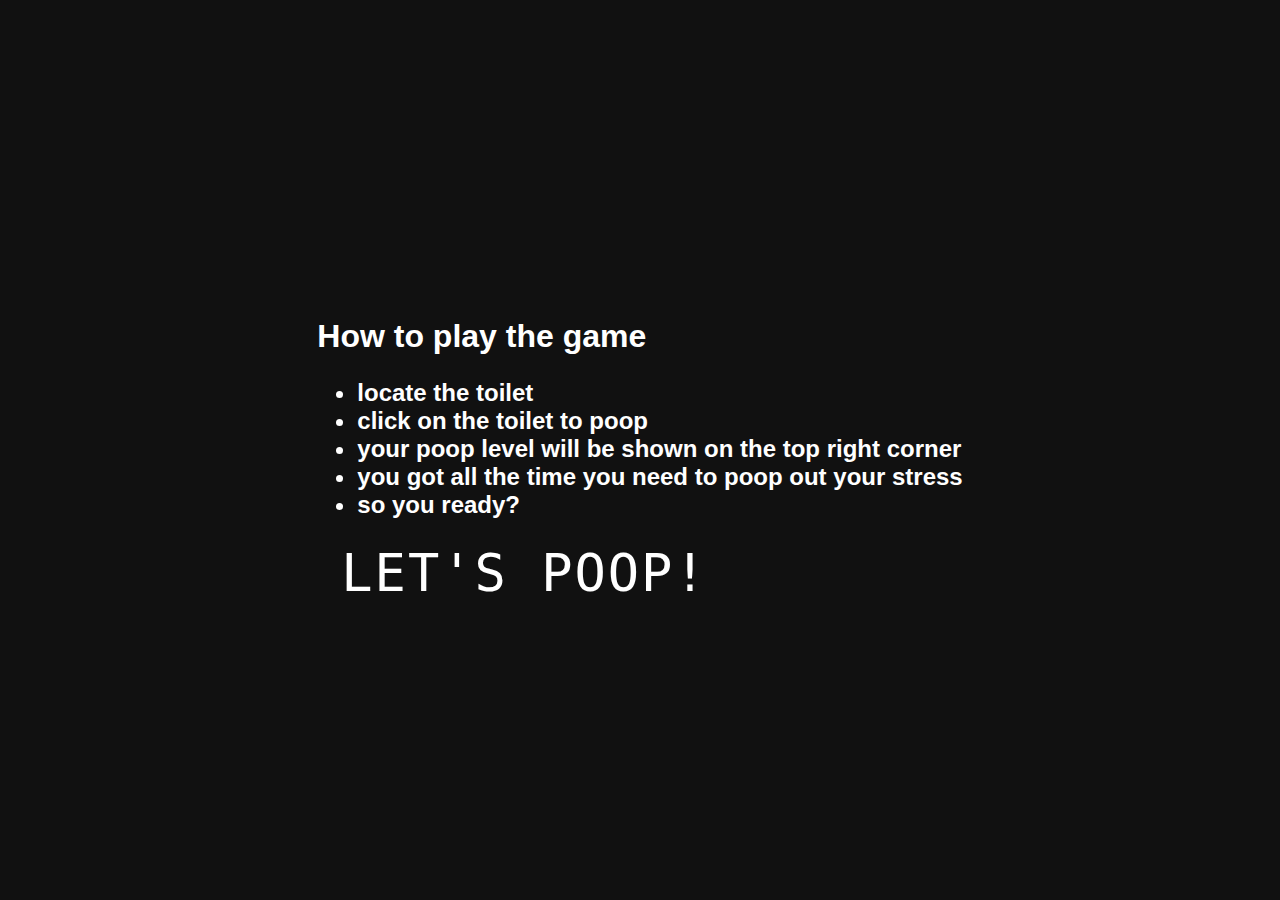
==== instruction.html @ 926859f1 "Added info" ====
<!DOCTYPE html>
<html>
<head>
    <meta charset="utf-8">
    <meta http-equiv="X-UA-Compatible" content="IE=edge">
    <title>Page Title</title>
    <meta name="viewport" content="width=device-width, initial-scale=1">
    <link rel="stylesheet" type="text/css" media="screen" href="style.css">
    <script src="main.js"></script>
</head>
<body class="instruction">
        <main>
                <div class="container">
                  <h1 class="title --xl-large">How to play the game</h1>
                  <h2>
                      <ul>
                          <li>
                              locate the toilet
                          </li>
                          <li>
                              click on the toilet to poop
                          </li>
                          <li>
                              your poop level will be shown on the top right corner
                          </li>
                          <li>
                              you got all the time you need to poop out your stress
                          </li>
                          <li> 
                              so you ready?
                          </li>

                        
                      </ul>
                  </h2>
                  <a class="button" href="level-one.html">Let's POOP!</a>
                </div>
        </main>
    
</body>
</html>
---- style.css ----
/*---
 * Elements
 --- */
 body {
    height: 100%;
    margin: 0;
    padding: 0;
    font-family: 'Inconsolata', monospace;
    background-color: #111;
  }
main {
    min-height: 100vh;
  }

h1,
h2,
h3,
h4 {
  font-family: 'Play', sans-serif;
  color: #fff;
 }

a {
    color: #fff;
    text-decoration: none;
  }

/*---
 * Typography
 --- */
 /* .title{
    text-transform: uppercase;
    font-size: 2rem;
  }
  .title.\--xl-large {
    display: block;
    position: relative;
    font-size: 6rem;
    letter-spacing: 10px;
  }
  .title.\--xl-large:before {
    content: '';
    position: absolute;
    left: 0;
    right: 0;
    top: 60%;
    height: 4px;
    transform: rotate(-10deg);
    background-color: #111;
  } */

/*---
 * Form
 --- */
 .button {
    padding: 1rem 1.5rem;
    text-transform: uppercase;
    letter-spacing: 2px;
    font-size: 3.25rem;
    animation: 2s linear infinite blink;
  }

/*---
 * Animations
 --- */
 @keyframes blink {
    0%,
    100% {
      opacity: 1;
    }
  
    50% {
      opacity: 0;
    }
  }
  
  /* @keyframes backAndForth {
    0% {
      transform: translateX(0);
    }
  
    25% {
      transform: translateX(-300%);
    }
  
    75% {
      transform: translateX(300%);
    }
  
    100% {
      transform: translateX(0);
    }
  } */

/*---
 * Views
 --- */
 .homepage main {
    display: flex;
    justify-content: center;
    align-items: center;
    text-align: center;
  }

 .instruction main {
    display: flex;
    justify-content: center;
    align-items: center;
    text-align: left;
  }

  .level-one {
    background-image: url(bathroom1.jpg);
    background-position: center;
  }
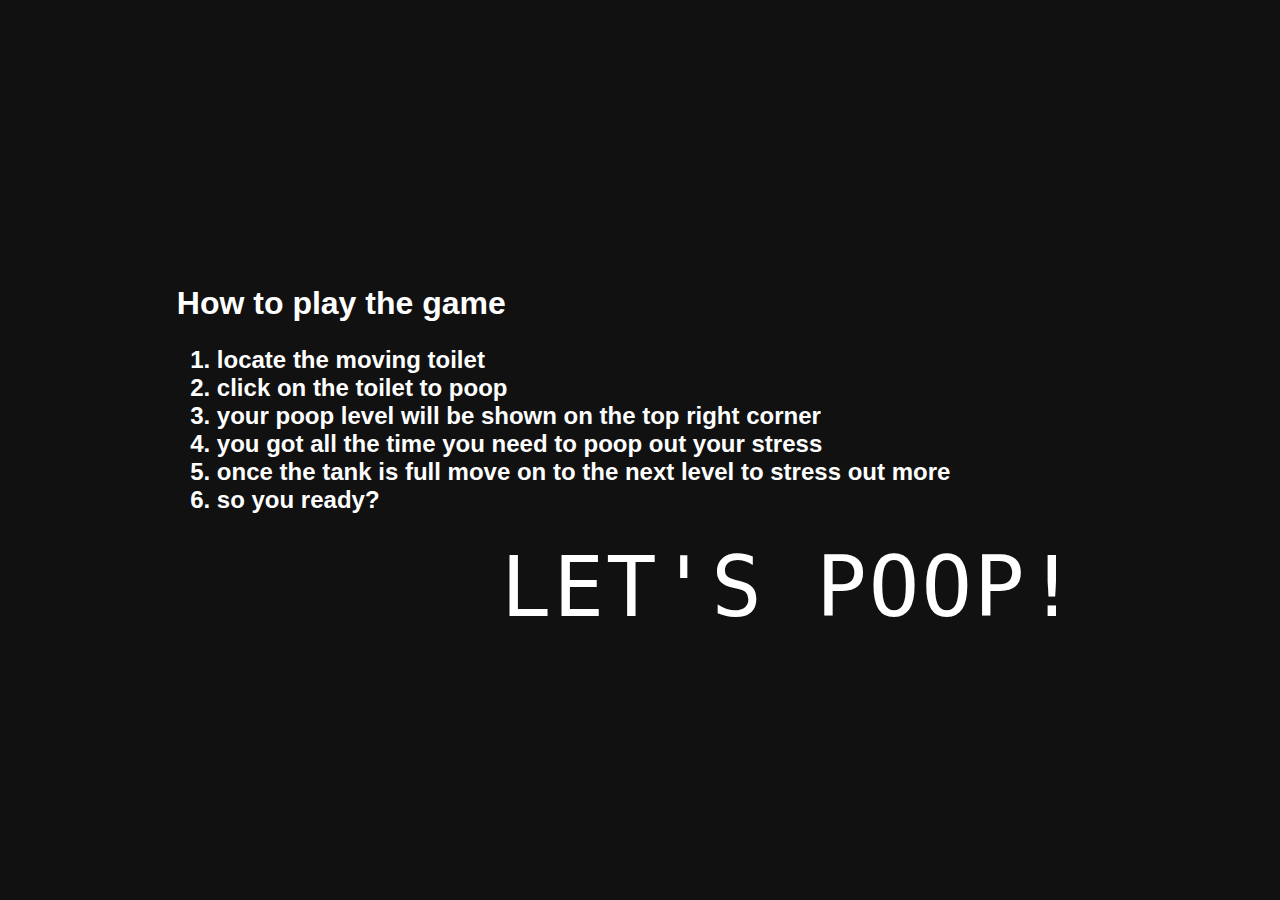
==== commit 402ddc7b: "Added background and words" ====
--- a/instruction.html
+++ b/instruction.html
@@ -13,9 +13,9 @@
                 <div class="container">
                   <h1 class="title --xl-large">How to play the game</h1>
                   <h2>
-                      <ul>
+                      <ol>
                           <li>
-                              locate the toilet
+                              locate the moving toilet
                           </li>
                           <li>
                               click on the toilet to poop
@@ -26,12 +26,15 @@
                           <li>
                               you got all the time you need to poop out your stress
                           </li>
+                          <li>
+                              once the tank is full move on to the next level to stress out more
+                          </li>
                           <li> 
                               so you ready?
                           </li>
 
                         
-                      </ul>
+                        </ol>
                   </h2>
                   <a class="button" href="level-one.html">Let's POOP!</a>
                 </div>
--- a/style.css
+++ b/style.css
@@ -53,11 +53,13 @@
  * Form
  --- */
  .button {
-    padding: 1rem 1.5rem;
+    padding: 5rem 1.5rem;
     text-transform: uppercase;
     letter-spacing: 2px;
-    font-size: 3.25rem;
+    font-size: 5.25rem;
     animation: 2s linear infinite blink;
+    margin-left: 300px;
+    
   }
 
 /*---
@@ -111,6 +113,98 @@
 
   .level-one {
     background-image: url(bathroom1.jpg);
-    background-position: center;
-  }
-
+    /* background-position: center; */
+  }
+
+
+  /*---
+ * Partials
+ --- */
+  /* .level-header {
+    padding: 2rem 0;
+  }
+  
+  .level-header .container {
+    display: flex;
+    flex-direction: row;
+    justify-content: space-between;
+    align-items: center;
+    flex-wrap: nowrap;
+  } */
+
+  .js-score {
+      color: black;
+      text-align: right;
+      margin-right: 50px;
+      font-size: 50px;
+  }
+
+  .level-footer {
+    position: absolute;
+    left: 0;
+    right: 0;
+    bottom: 0;
+    padding-bottom: 1rem;
+  }
+  
+  .level-nav ul {
+    padding: 0;
+    margin: 0;
+    text-align: center;
+  }
+  
+  .level-nav li {
+    display: inline-block;
+    list-style-type: none;
+  }
+  
+  .level-nav li:not(:last-of-type) {
+    margin-right: 1rem;
+  }
+  
+  .level-nav a {
+    display: block;
+    position: relative;
+    text-transform: uppercase;
+    letter-spacing: 2px;
+    padding: 1rem;
+    overflow: hidden;
+    transition: all 400ms ease;
+  }
+  
+  .level-nav a:after {
+    content: '';
+    position: absolute;
+    top: 0;
+    left: -50%;
+    height: 200%;
+    width: 200%;
+    background-color: #fff;
+    transition: all 400ms ease;
+    transform: translateY(100%) rotate(0deg);
+    z-index: -1;
+  }
+  
+  .level-nav a:hover {
+    color: #000;
+  }
+  
+  .level-nav a:hover:after {
+    transform: translateY(-25%) rotate(10deg);
+  }
+
+  /*---
+ * Modules
+ --- */
+.ball {
+    display: block;
+    position: absolute;
+    top: 50%;
+    left: 50%;
+    height: 4rem;
+    width: 4rem;
+    border-radius: 50%;
+    background-color: black;
+    animation: 7s linear infinite backAndForth;
+    cursor: pointer;
+  }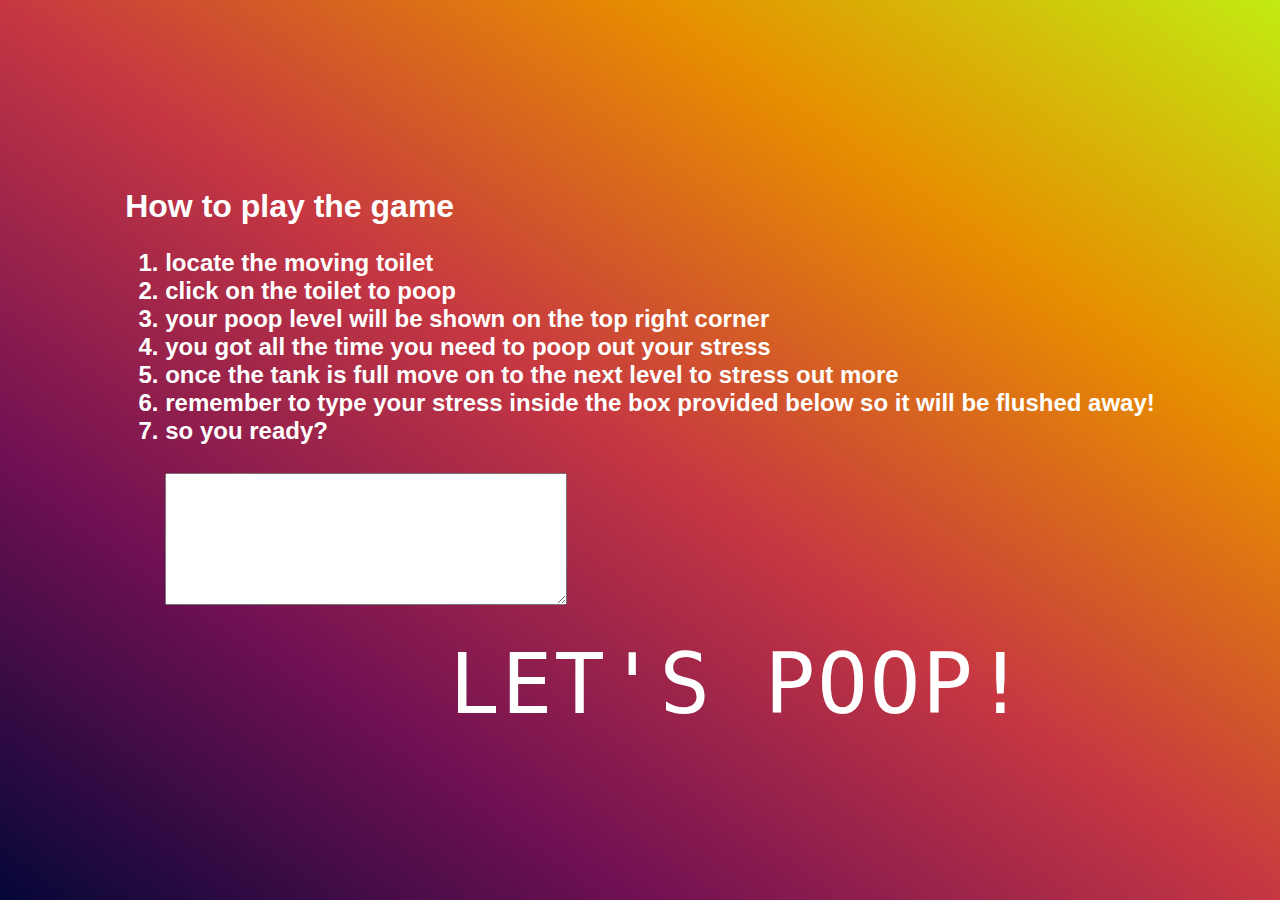
==== commit 0c1f8cd1: "Added level 2 and 3" ====
--- a/instruction.html
+++ b/instruction.html
@@ -29,9 +29,15 @@
                           <li>
                               once the tank is full move on to the next level to stress out more
                           </li>
+                          <li>
+                              remember to type your stress inside the box provided below so it will be flushed away!
+                          </li>
                           <li> 
                               so you ready?
                           </li>
+                         <br>
+                          <textarea id="box"></textarea>
+
 
                         
                         </ol>
--- a/style.css
+++ b/style.css
@@ -6,7 +6,8 @@
     margin: 0;
     padding: 0;
     font-family: 'Inconsolata', monospace;
-    background-color: #111;
+    /* background-color: black; */
+    background-image: linear-gradient(to right top, #050737, #701053, #c63742, #e78d00, #c2eb12);;
   }
 main {
     min-height: 100vh;
@@ -19,6 +20,11 @@
   font-family: 'Play', sans-serif;
   color: #fff;
  }
+
+ #box {
+    width: 300px;
+    padding: 50px;
+  }
 
 a {
     color: #fff;
@@ -75,6 +81,24 @@
       opacity: 0;
     }
   }
+
+  @keyframes backAndForth {
+    0% {
+      transform: translateX(200%);
+    }
+  
+    25% {
+      transform: translateX(-200%);
+    }
+  
+    75% {
+      transform: translateX(200%);
+    }
+  
+    100% {
+      transform: translateX(-200%);
+    }
+  }
   
   /* @keyframes backAndForth {
     0% {
@@ -115,6 +139,17 @@
     background-image: url(bathroom1.jpg);
     /* background-position: center; */
   }
+
+  .level-two {
+    background-image: url(bathroom2.png);
+    /* background-position: center; */
+  }
+
+  .level-three {
+    background-image: url(space1.jpg);
+    /* background-position: center; */
+  }
+
 
 
   /*---
@@ -132,7 +167,7 @@
     flex-wrap: nowrap;
   } */
 
-  .js-score {
+  .poop-score {
       color: black;
       text-align: right;
       margin-right: 50px;
@@ -170,6 +205,8 @@
     padding: 1rem;
     overflow: hidden;
     transition: all 400ms ease;
+    color: #EB3712;
+    font-size: 40px;
   }
   
   .level-nav a:after {
@@ -196,15 +233,57 @@
   /*---
  * Modules
  --- */
-.ball {
-    display: block;
-    position: absolute;
-    top: 50%;
-    left: 50%;
-    height: 4rem;
-    width: 4rem;
-    border-radius: 50%;
-    background-color: black;
-    animation: 7s linear infinite backAndForth;
+#toilet1 {
+    display: block;
+    position: absolute;
+    top: 20px;
+    left: 50px;
+    height: 500px;
+    width: 30%;
+    /* border-radius: 50%;
+    background-color: black; */
+    animation: 10s linear infinite backAndForth;
     cursor: pointer;
-  }+    padding: 200px;
+  } 
+
+  
+
+  #toilet2 {
+    display: block;
+    position: absolute;
+    top: 20px;
+    left: 50px;
+    height: 300px;
+    width: 20%;
+    /* border-radius: 50%;
+    background-color: #fff; */
+    animation: 15s linear infinite backAndForth;
+    cursor: pointer;
+    padding: 300px;
+  }
+
+  #toilet3 {
+    display: block;
+    position: absolute;
+    top: 20px;
+    left: 50px;
+    height: 200px;
+    width: 20%;
+    /* border-radius: 50%;
+    background-color: black; */
+    animation: 10s linear infinite backAndForth;
+    cursor: pointer;
+    padding: 100px;
+  } 
+
+  #poop1 {
+    height: 100px;
+    width: 10%;
+  }
+
+  #toilet1.shot {
+    background-position: center;
+    background-image: url(poop1.png);
+  }
+  
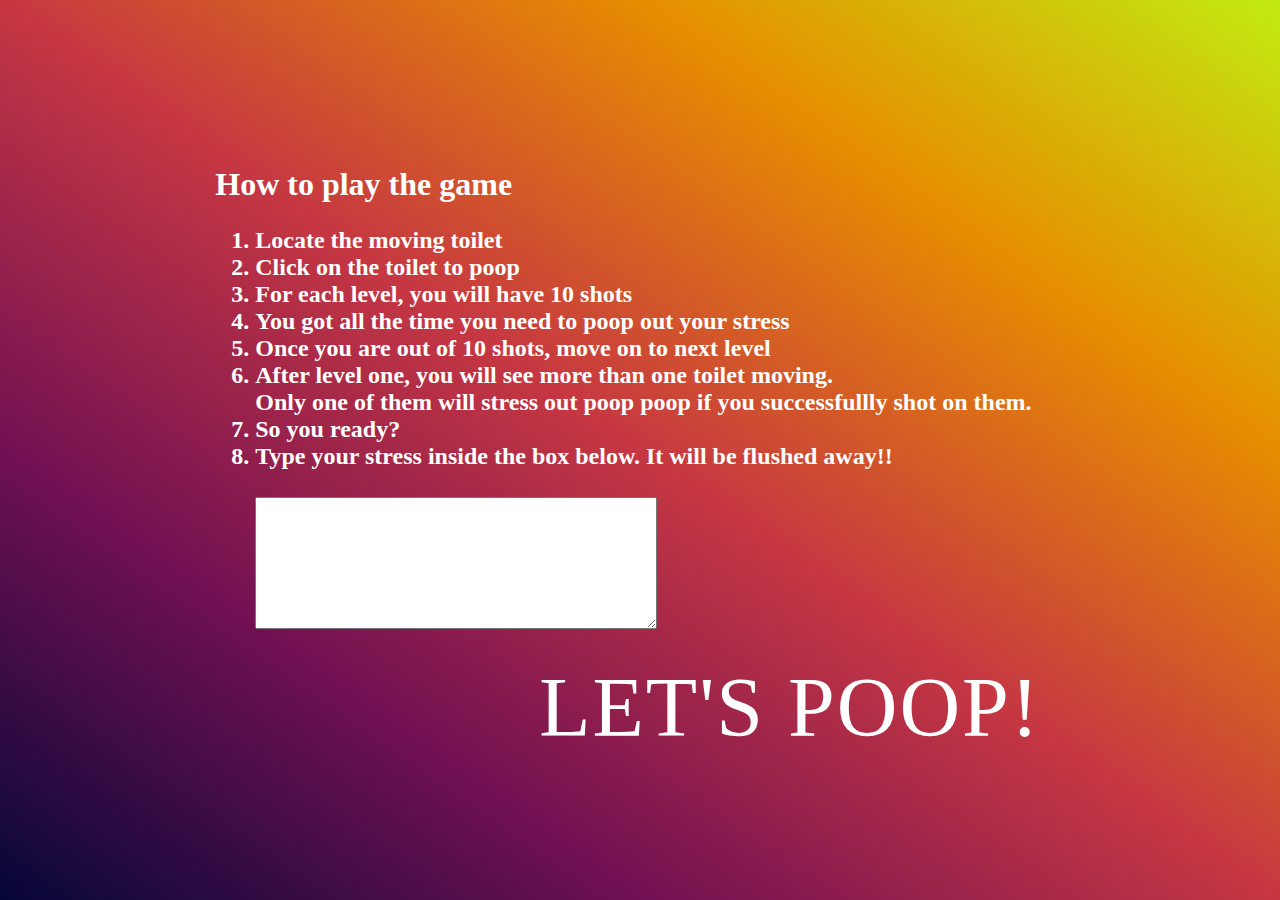
==== commit 8ae2541f: "Edited instruction" ====
--- a/instruction.html
+++ b/instruction.html
@@ -11,30 +11,34 @@
 <body class="instruction">
         <main>
                 <div class="container">
-                  <h1 class="title --xl-large">How to play the game</h1>
+                  <h1 class="title">How to play the game</h1>
                   <h2>
                       <ol>
                           <li>
-                              locate the moving toilet
+                              Locate the moving toilet
                           </li>
                           <li>
-                              click on the toilet to poop
+                              Click on the toilet to poop
                           </li>
                           <li>
-                              your poop level will be shown on the top right corner
+                              For each level, you will have 10 shots
                           </li>
                           <li>
-                              you got all the time you need to poop out your stress
+                              You got all the time you need to poop out your stress
                           </li>
                           <li>
-                              once the tank is full move on to the next level to stress out more
+                              Once you are out of 10 shots, move on to next level
                           </li>
                           <li>
-                              remember to type your stress inside the box provided below so it will be flushed away!
+                              After level one, you will see more than one toilet moving. <br>Only one of them will stress out poop poop if you successfullly shot on them. 
                           </li>
                           <li> 
-                              so you ready?
+                              So you ready?
                           </li>
+                          <li>
+                              Type your stress inside the box below. It will be flushed away!!
+                          </li>
+                          
                          <br>
                           <textarea id="box"></textarea>
 
--- a/style.css
+++ b/style.css
@@ -5,10 +5,10 @@
     height: 100%;
     margin: 0;
     padding: 0;
-    font-family: 'Inconsolata', monospace;
-    /* background-color: black; */
+    font-family: 'Laila', serif;
     background-image: linear-gradient(to right top, #050737, #701053, #c63742, #e78d00, #c2eb12);;
   }
+
 main {
     min-height: 100vh;
   }
@@ -17,7 +17,7 @@
 h2,
 h3,
 h4 {
-  font-family: 'Play', sans-serif;
+  font-family: 'Laila', serif;
   color: #fff;
  }
 
@@ -31,29 +31,6 @@
     text-decoration: none;
   }
 
-/*---
- * Typography
- --- */
- /* .title{
-    text-transform: uppercase;
-    font-size: 2rem;
-  }
-  .title.\--xl-large {
-    display: block;
-    position: relative;
-    font-size: 6rem;
-    letter-spacing: 10px;
-  }
-  .title.\--xl-large:before {
-    content: '';
-    position: absolute;
-    left: 0;
-    right: 0;
-    top: 60%;
-    height: 4px;
-    transform: rotate(-10deg);
-    background-color: #111;
-  } */
 
 /*---
  * Form
@@ -84,7 +61,7 @@
 
   @keyframes backAndForth {
     0% {
-      transform: translateX(200%);
+      transform: translateX(50%);
     }
   
     25% {
@@ -92,34 +69,18 @@
     }
   
     75% {
-      transform: translateX(200%);
+      transform: translateX(500%);
     }
   
     100% {
-      transform: translateX(-200%);
-    }
-  }
-  
-  /* @keyframes backAndForth {
-    0% {
-      transform: translateX(0);
-    }
-  
-    25% {
-      transform: translateX(-300%);
-    }
-  
-    75% {
-      transform: translateX(300%);
-    }
-  
-    100% {
-      transform: translateX(0);
-    }
-  } */
-
-/*---
- * Views
+      transform: translateX(-500%);
+    }
+  }
+  
+
+/*---
+ * Views 
+   flexbox applied
  --- */
  .homepage main {
     display: flex;
@@ -136,17 +97,17 @@
   }
 
   .level-one {
-    background-image: url(bathroom1.jpg);
+    background-image: url(images/bathroom1.jpg);
     /* background-position: center; */
   }
 
   .level-two {
-    background-image: url(bathroom2.png);
-    /* background-position: center; */
+    background-image: url(images/bathroom2.png);
+    background-position: center top;
   }
 
   .level-three {
-    background-image: url(space1.jpg);
+    background-image: url(images/space1.jpg);
     /* background-position: center; */
   }
 
@@ -155,24 +116,22 @@
   /*---
  * Partials
  --- */
-  /* .level-header {
-    padding: 2rem 0;
-  }
-  
-  .level-header .container {
-    display: flex;
-    flex-direction: row;
-    justify-content: space-between;
-    align-items: center;
-    flex-wrap: nowrap;
-  } */
 
   .poop-score {
-      color: black;
-      text-align: right;
-      margin-right: 50px;
+      color: #12EB52;
+      text-align: center;
+      margin-right: 600px;
+      margin-left: 600px;
       font-size: 50px;
-  }
+      background-color: black;
+  }
+
+  #pooppoints {
+    font-size: 50px;
+    text-align: center;
+    color: #F42408;
+
+}
 
   .level-footer {
     position: absolute;
@@ -183,7 +142,7 @@
   }
   
   .level-nav ul {
-    padding: 0;
+    padding-left: 50px;
     margin: 0;
     text-align: center;
   }
@@ -205,8 +164,10 @@
     padding: 1rem;
     overflow: hidden;
     transition: all 400ms ease;
-    color: #EB3712;
+    color: #12EB52;
     font-size: 40px;
+    background-color: black;
+    font-family: 'Laila', serif;
   }
   
   .level-nav a:after {
@@ -238,13 +199,12 @@
     position: absolute;
     top: 20px;
     left: 50px;
-    height: 500px;
-    width: 30%;
-    /* border-radius: 50%;
-    background-color: black; */
-    animation: 10s linear infinite backAndForth;
-    cursor: pointer;
-    padding: 200px;
+    height: 300px;
+    width: 20%;
+    border-radius: 50px;
+    animation: 5s linear infinite backAndForth;
+    cursor: pointer;
+    /* padding: 20px; */
   } 
 
   
@@ -256,11 +216,10 @@
     left: 50px;
     height: 300px;
     width: 20%;
-    /* border-radius: 50%;
-    background-color: #fff; */
-    animation: 15s linear infinite backAndForth;
-    cursor: pointer;
-    padding: 300px;
+    border-radius: 50px;
+    animation: 6s linear infinite backAndForth;
+    cursor: pointer;
+    /* padding: 20px; */
   }
 
   #toilet3 {
@@ -268,22 +227,43 @@
     position: absolute;
     top: 20px;
     left: 50px;
-    height: 200px;
-    width: 20%;
-    /* border-radius: 50%;
-    background-color: black; */
-    animation: 10s linear infinite backAndForth;
-    cursor: pointer;
-    padding: 100px;
+    height: 300px;
+    width: 20%;
+    border-radius: 50px;
+    animation: 5s linear infinite backAndForth;
+    cursor: pointer;
+    /* padding: 20px; */
   } 
 
-  #poop1 {
+  #toilet4 {
+    display: block;
+    position: absolute;
+    top: 20px;
+    left: 50px;
+    height: 300px;
+    width: 20%;
+    border-radius: 50px;
+    animation: 4s linear infinite backAndForth;
+    cursor: pointer;
+    /* padding: 20px; */
+  } 
+
+  /* #poop1 {
     height: 100px;
     width: 10%;
-  }
-
-  #toilet1.shot {
-    background-position: center;
-    background-image: url(poop1.png);
-  }
-  
+  } */
+
+
+  #mrpoop1 {
+     height: 300px;
+     width: 20%;
+     padding-top: 50px;
+  }
+
+  #mrpoop2 {
+    padding-top: 50px;
+ }
+ #mrpoop3 {
+    padding-top: 50px;
+ }
+  
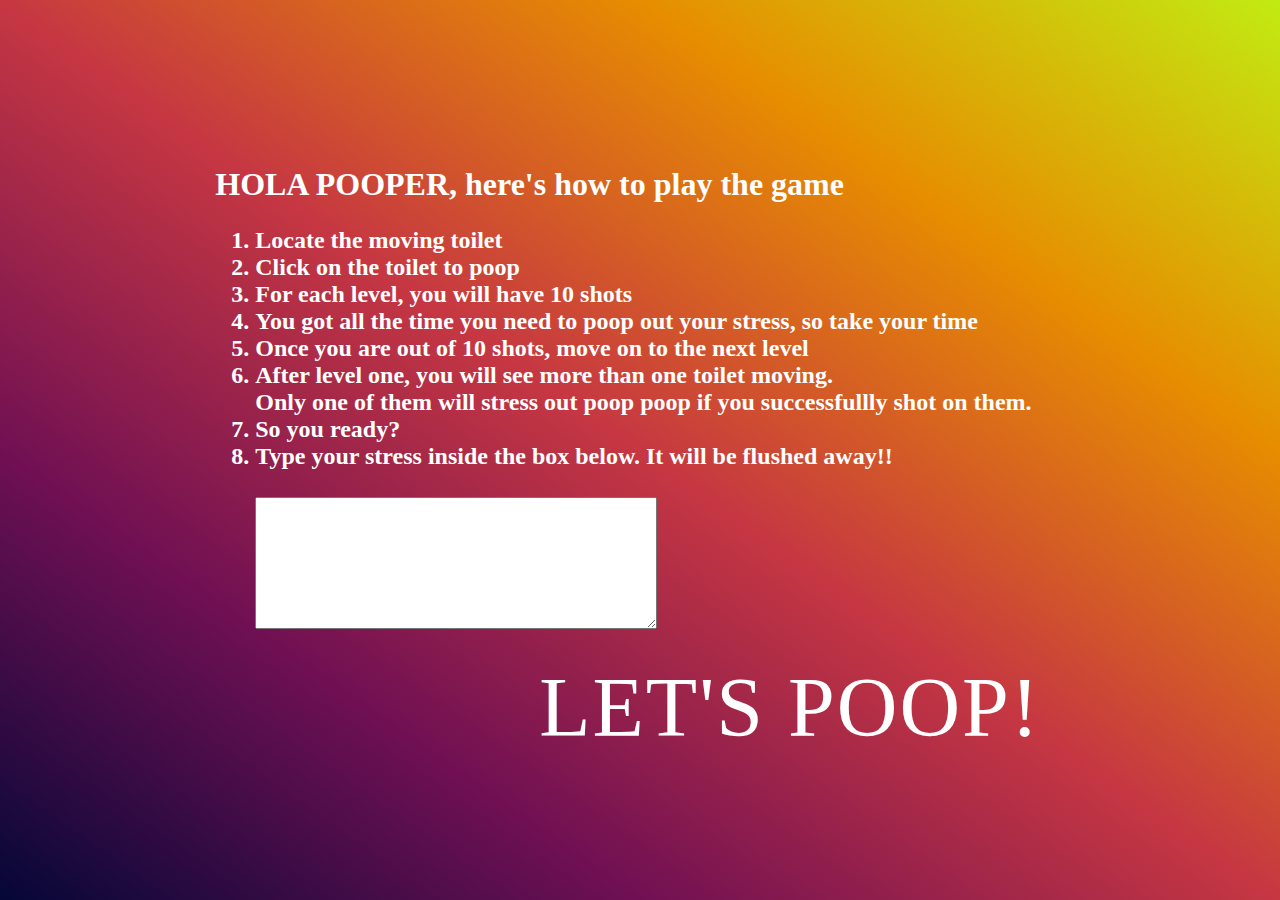
==== commit 893fd4bc: "Merge pull request #1 from danielkuang7/beta" ====
--- a/instruction.html
+++ b/instruction.html
@@ -11,7 +11,7 @@
 <body class="instruction">
         <main>
                 <div class="container">
-                  <h1 class="title">How to play the game</h1>
+                  <h1 class="title">HOLA POOPER, here's how to play the game</h1>
                   <h2>
                       <ol>
                           <li>
@@ -24,10 +24,10 @@
                               For each level, you will have 10 shots
                           </li>
                           <li>
-                              You got all the time you need to poop out your stress
+                              You got all the time you need to poop out your stress, so take your time
                           </li>
                           <li>
-                              Once you are out of 10 shots, move on to next level
+                              Once you are out of 10 shots, move on to the next level
                           </li>
                           <li>
                               After level one, you will see more than one toilet moving. <br>Only one of them will stress out poop poop if you successfullly shot on them. 
--- a/style.css
+++ b/style.css
@@ -98,7 +98,6 @@
 
   .level-one {
     background-image: url(images/bathroom1.jpg);
-    /* background-position: center; */
   }
 
   .level-two {
@@ -108,7 +107,6 @@
 
   .level-three {
     background-image: url(images/space1.jpg);
-    /* background-position: center; */
   }
 
 
@@ -204,7 +202,7 @@
     border-radius: 50px;
     animation: 5s linear infinite backAndForth;
     cursor: pointer;
-    /* padding: 20px; */
+    
   } 
 
   
@@ -219,7 +217,7 @@
     border-radius: 50px;
     animation: 6s linear infinite backAndForth;
     cursor: pointer;
-    /* padding: 20px; */
+    
   }
 
   #toilet3 {
@@ -232,7 +230,7 @@
     border-radius: 50px;
     animation: 5s linear infinite backAndForth;
     cursor: pointer;
-    /* padding: 20px; */
+    
   } 
 
   #toilet4 {
@@ -245,13 +243,8 @@
     border-radius: 50px;
     animation: 4s linear infinite backAndForth;
     cursor: pointer;
-    /* padding: 20px; */
   } 
 
-  /* #poop1 {
-    height: 100px;
-    width: 10%;
-  } */
 
 
   #mrpoop1 {
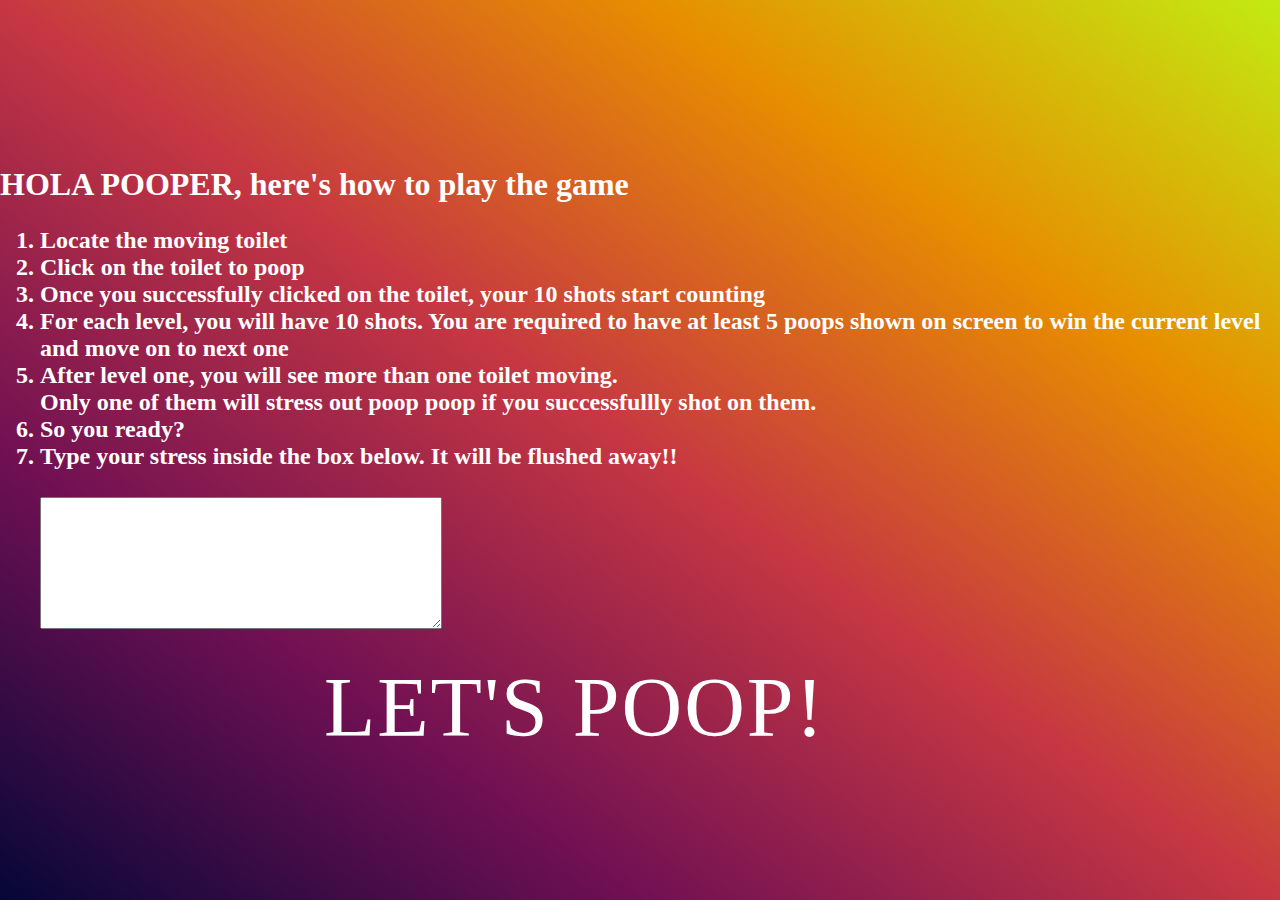
==== commit 1a7dd802: "revised" ====
--- a/instruction.html
+++ b/instruction.html
@@ -9,46 +9,39 @@
     <script src="main.js"></script>
 </head>
 <body class="instruction">
-        <main>
-                <div class="container">
-                  <h1 class="title">HOLA POOPER, here's how to play the game</h1>
-                  <h2>
-                      <ol>
-                          <li>
-                              Locate the moving toilet
-                          </li>
-                          <li>
-                              Click on the toilet to poop
-                          </li>
-                          <li>
-                              For each level, you will have 10 shots
-                          </li>
-                          <li>
-                              You got all the time you need to poop out your stress, so take your time
-                          </li>
-                          <li>
-                              Once you are out of 10 shots, move on to the next level
-                          </li>
-                          <li>
-                              After level one, you will see more than one toilet moving. <br>Only one of them will stress out poop poop if you successfullly shot on them. 
-                          </li>
-                          <li> 
-                              So you ready?
-                          </li>
-                          <li>
-                              Type your stress inside the box below. It will be flushed away!!
-                          </li>
-                          
-                         <br>
-                          <textarea id="box"></textarea>
-
-
-                        
-                        </ol>
-                  </h2>
-                  <a class="button" href="level-one.html">Let's POOP!</a>
-                </div>
-        </main>
+    <main>
+        <div class="container">
+            <h1 class="title">HOLA POOPER, here's how to play the game</h1>
+            <h2>
+            <ol>
+              <li>
+                Locate the moving toilet
+              </li>
+              <li>
+                Click on the toilet to poop
+              </li>
+              <li>
+                Once you successfully clicked on the toilet, your 10 shots start counting
+              </li>
+              <li>
+                For each level, you will have 10 shots. You are required to have at least 5 poops shown on screen to win the current level and move on to next one
+              </li>
+              <li>
+                After level one, you will see more than one toilet moving. <br>Only one of them will stress out poop poop if you successfullly shot on them. 
+              </li>
+              <li> 
+                So you ready?
+              </li>
+              <li>
+                Type your stress inside the box below. It will be flushed away!!
+              </li>
+                <br>
+                <textarea id="box"></textarea> 
+             </ol>
+             </h2>
+                <a class="button" href="level-one.html">Let's POOP!</a>
+        </div>
+    </main>
     
 </body>
 </html>